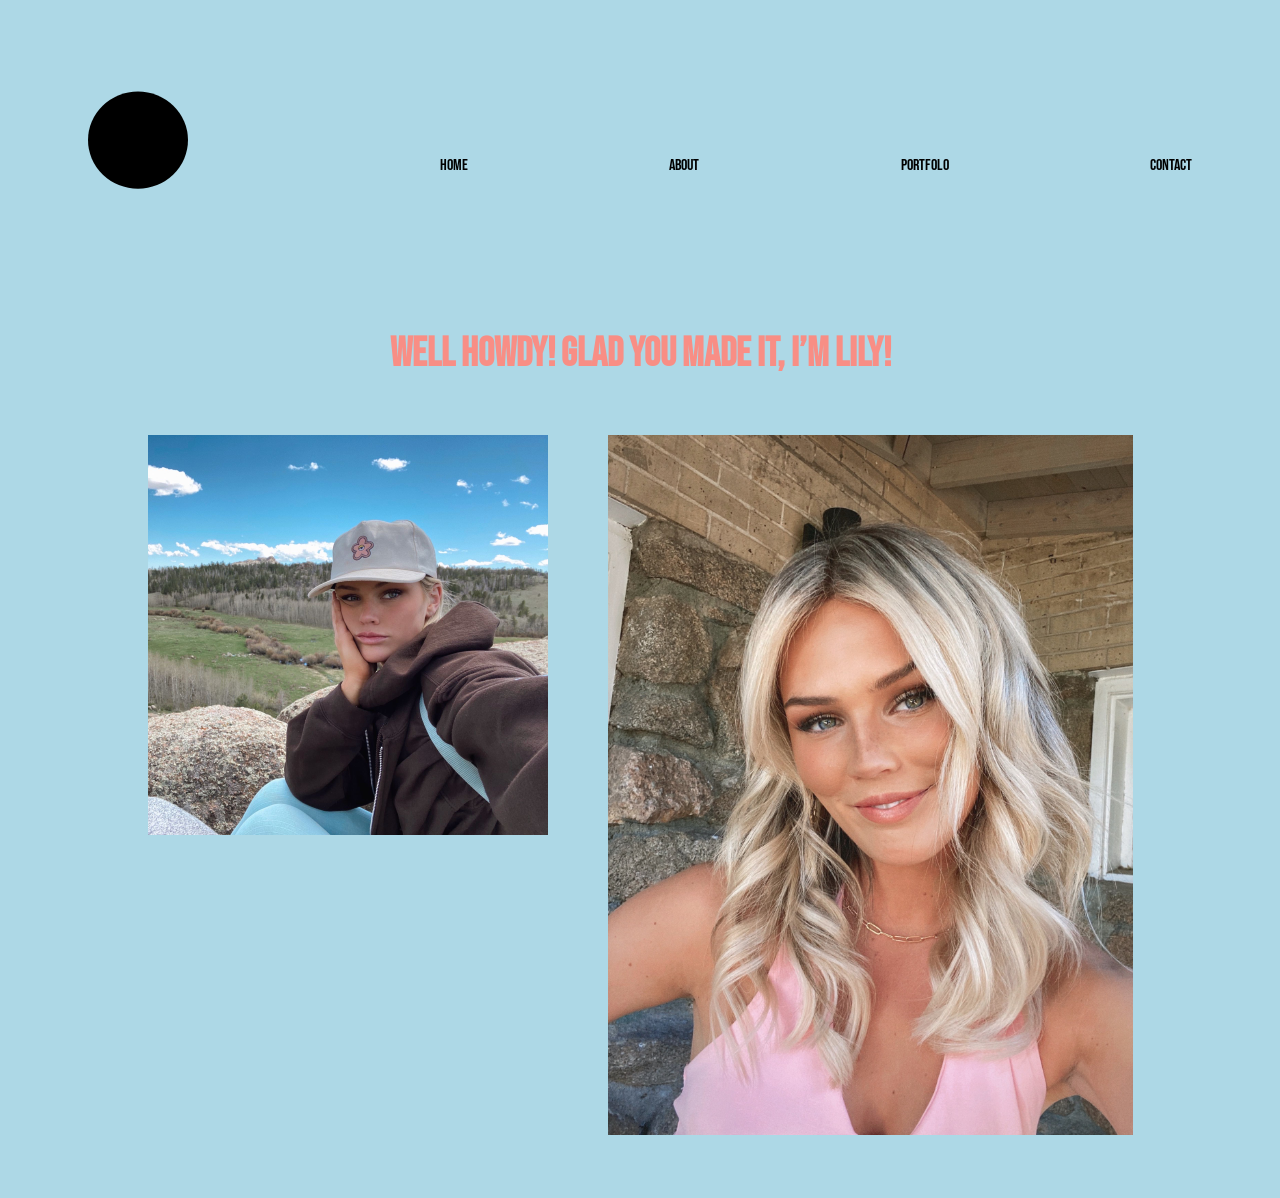
==== index.html @ a42d7c38 "Update index.html" ====
<!DOCTYPE html>
<html lang="en" dir="ltr">
  <head>
    <meta charset="utf-8">
    <title>Welcome to my page!!!!</title>
    <style>
       h1{text-align: center;}
       .cls-1 {
         fill: ##fcdc68;
       }

       .cls-2 {
         fill: #F88E85;
       }

       .cls-3 {
         fill: rgba(255,255,0,0.3);
       }
       .textdecoration{
         text-decoration: green wavy underline;
       }
     body{font-family: "Bebas Neue"}
     .textlocation{
       text-align: center;


     }

    </style>
    <link rel="stylesheet" href="./css/styles.css">
    <link rel="stylesheet" href="https://fonts.google.com/">

  </head>
  <body>
    <div class="textlocation">
    <div class="navbar">
      <div class="navbar-logo">
      <svg xmlns="http://www.w3.org/2000/svg" width="150" height="150" viewBox="0 0 213 203">
        <g id="Group_1" data-name="Group 1" transform="translate(-55 -66)">
          <ellipse id="Ellipse_1" data-name="Ellipse 1" class="cls-1" cx="71" cy="69" rx="71" ry="69" transform="translate(55 66)"/>

        </g>
      </svg>
      </div>


      <div class="navbar-a">
        <a href="index.html">HOME</a>
      </div>
      <div class="navbar-b">
        <a href="about.html">ABOUT</a>
      </div>
      <div class="navbar-c">
          <a href="portfolio.html">PORTFOLO</a>
      </div>
      <div class="navbar-d">
        <a href="contact.html">CONTACT</a>
      </div>
    </div>

    <h1>WELL HOWDY! GLAD YOU MADE IT, I’M LILY!</h1>
    <div class="images">
      <div class="images-1">
          <img height="400" src="img/me1.JPG" alt="me1">
      </div>
      <div class="images-2">
          <img height="700" src="img/me2.JPG " alt="me2">
      </div>
    </div>
  </body>
</html>
---- css/styles.css ----
@import url('https://fonts.googleapis.com/css2?family=Bebas+Neue&family=Quicksand:wght@300&display=swap');
p
{
  font-family: 'Bebas Neue';
  font-size: 20px;
  color: Black;
}
h1
{
  font-family: 'Bebas Neue';
    font-weight: 600;
    font-size: 40px;
      color: #F88E85;
    line-height: initial;
}
h3{
  font-family: 'Bebas Neue';
    font-weight: 600;
    font-size: 40px;
    color: #66BEC7;
    text-align: center;
    line-height: initial;
}
body
{
  background-color: lightblue;
  padding: 20px;
}

.navbar {
  display: flex;
  justify-content: space-between;
  align-items: center;
  font-family: 'Bebas Neue';
  color: black;
  text-decoration:none;
}
.navbar-logo{
  padding: 30px;
  display: inline;
}
.navbar-a a{
  padding: 30px;
  text-decoration: none;
  color: #000000;
}
.navbar-b a{
  padding: 30px;
  text-decoration:none;
  color: #000000;
}
.navbar-c a{
  padding:30px;
  text-decoration: none;
  color: #000000;
}
.navbar-d a{
  padding:30px;
  text-decoration: none;
  color: #000000;
}

.images{
  display:flex;
  justify-content: center;

}
.images-1{
padding:30px;
}
.images-2{
  padding:30px;
}


  @media screen and (min-width:400px) and (max-width: 700px) {
    .navbar {
      padding: 5px;
    }
    body{
      background-color: lightblue;
    }
  }
    @media screen and (max-width:1900px) and (min-width:1100px){
      .navbar{
        padding: 30px;
      }
      body{
        background-color: lightblue;
      }
    }
  .aboutme{
    display:flex;
    justify-content: flex-start;
    align-content: space-between;
    padding: 60px;
  }
  .aboutme-1{
    padding:0;
  }
  .aboutme-2{
  font-family: 'Bebas Neue';
  font-weight: 600;
  font-size: 20px;
  color: #FFAA05;
  padding: 30px;
  flex-direction: column;
}
.container div {
  font-family: 'Bebas Neue';
  font-weight: 600;
  font-size: 20px;
  color: black;
  padding: 30px;
}
.contactme{
  display: flex;
  justify-content: flex-start;
  flex-direction: column;
}
.contactme-h1{
  font-family: 'Bebas Neue';
  font-weight: 600;
  font-size: 20px;
  color: Black;
  padding: 0;
}
.contactme-h2{
  font-family: 'Bebas Neue';
  font-weight: 600;
  font-size: 25px;
  color: Black;
  padding: 0;
}
.contactme-h3{
  font-family: 'Bebas Neue';
  font-weight: 300;
  font-size: 15px;
  color: Black;
  padding: 0;
}
.contactme-h4{
  border: Black;
  margin: 6px;
}

form {
  font-family:'Bebas Neue';
  color: black;
}
input[type=text]{
  text-align: center;
  font-family: 'Bebas Neue';
  width: 30%;
  padding:12px 50px;
  margin: 8px 0;
  background-color: #FDD7B1;
  border:2px solid black;
  border-radius: 4px;
  color: #000000;
}
.portfolio{
  display: flex;
  justify-content: center;
}
.portfolio-1{
  padding: 30px;
}
.portfolio-2{
  padding: 30px;
}
.portfolio-3{
  padding: 30px;
}
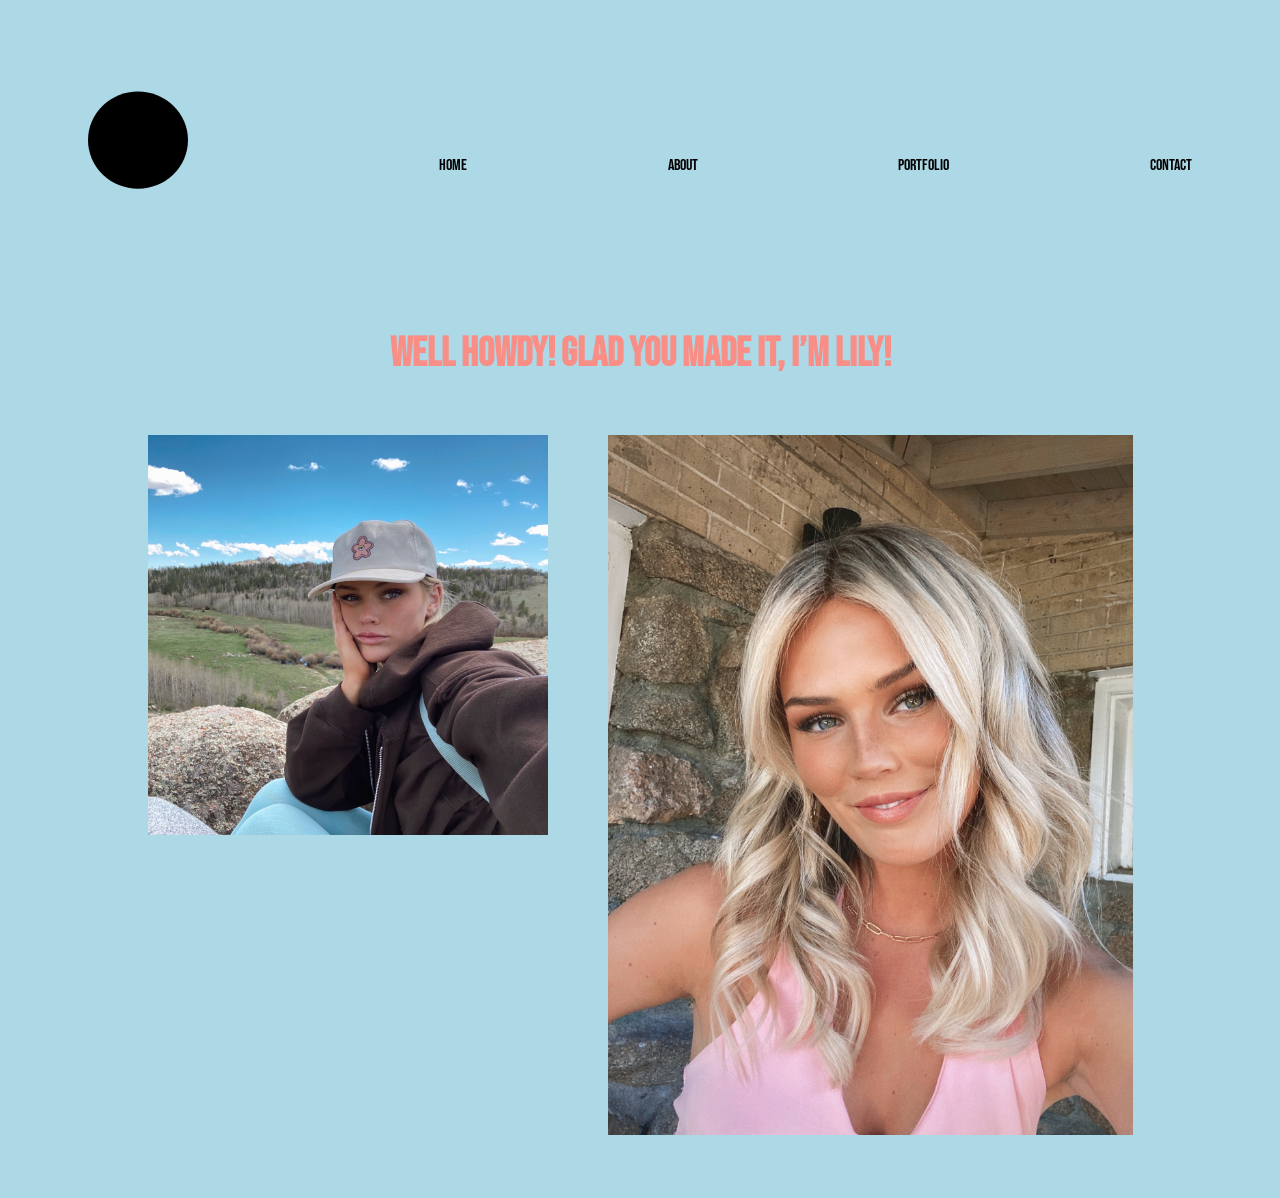
==== commit 5d498ec7: "update" ====
--- a/index.html
+++ b/index.html
@@ -45,16 +45,16 @@
 
 
       <div class="navbar-a">
-        <a href="index.html">HOME</a>
+        <a href="index.html">Home</a>
       </div>
       <div class="navbar-b">
-        <a href="about.html">ABOUT</a>
+        <a href="about.html">About</a>
       </div>
       <div class="navbar-c">
-          <a href="portfolio.html">PORTFOLO</a>
+          <a href="portfolio.html">Portfolio</a>
       </div>
       <div class="navbar-d">
-        <a href="contact.html">CONTACT</a>
+        <a href="contact.html">Contact</a>
       </div>
     </div>
 
--- a/css/styles.css
+++ b/css/styles.css
@@ -26,6 +26,8 @@
   background-color: lightblue;
   padding: 20px;
 }
+
+
 
 .navbar {
   display: flex;
@@ -89,6 +91,8 @@
         background-color: lightblue;
       }
     }
+
+
   .aboutme{
     display:flex;
     justify-content: flex-start;
@@ -118,30 +122,33 @@
   justify-content: flex-start;
   flex-direction: column;
 }
-.contactme-h1{
+.contact-h1{
   font-family: 'Bebas Neue';
   font-weight: 600;
   font-size: 20px;
   color: Black;
   padding: 0;
 }
-.contactme-h2{
+.contact-h2{
   font-family: 'Bebas Neue';
   font-weight: 600;
   font-size: 25px;
   color: Black;
   padding: 0;
 }
-.contactme-h3{
+.contact-h3{
   font-family: 'Bebas Neue';
   font-weight: 300;
   font-size: 15px;
   color: Black;
+  text-align: center;
+  justify-content: center;
   padding: 0;
 }
-.contactme-h4{
+.contact-h4{
   border: Black;
   margin: 6px;
+  justify-content: center;
 }
 
 form {
@@ -172,3 +179,15 @@
 .portfolio-3{
   padding: 30px;
 }
+.portfolio-4{
+  padding: 30px;
+}
+.portfolio-5{
+  padding: 30px;
+}
+.portfolio-6{
+  padding: 30px;
+}
+.portfolio-7{
+  padding: 30px;
+}
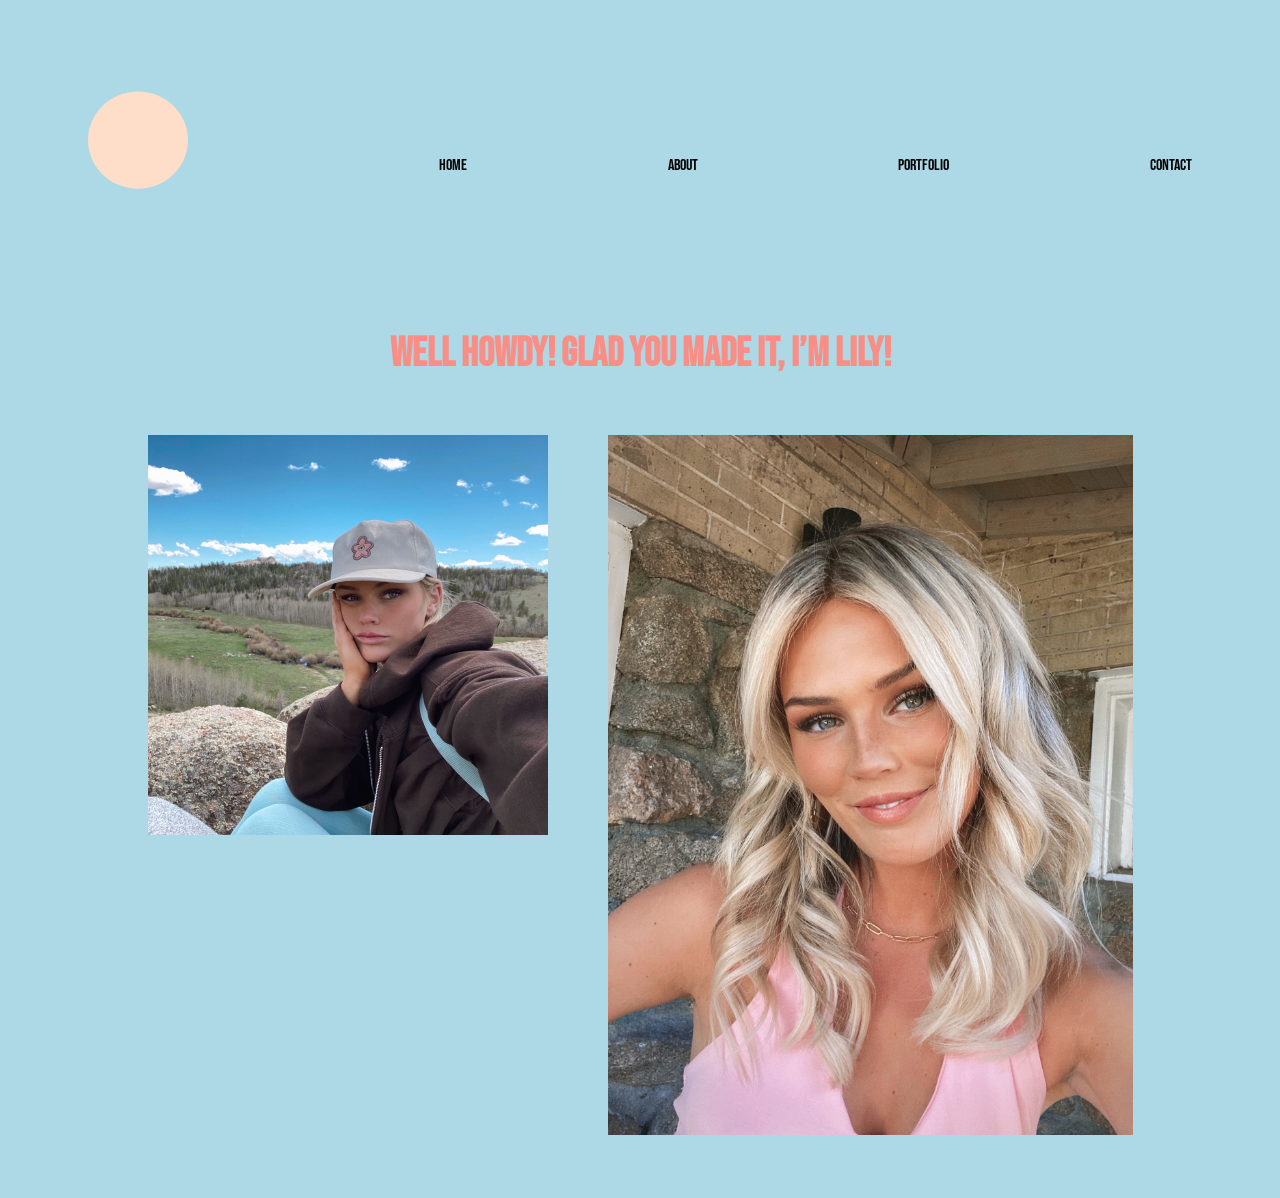
==== commit 5d59e431: "Update index.html" ====
--- a/index.html
+++ b/index.html
@@ -6,7 +6,7 @@
     <style>
        h1{text-align: center;}
        .cls-1 {
-         fill: ##fcdc68;
+         fill: #ffdec9;
        }
 
        .cls-2 {
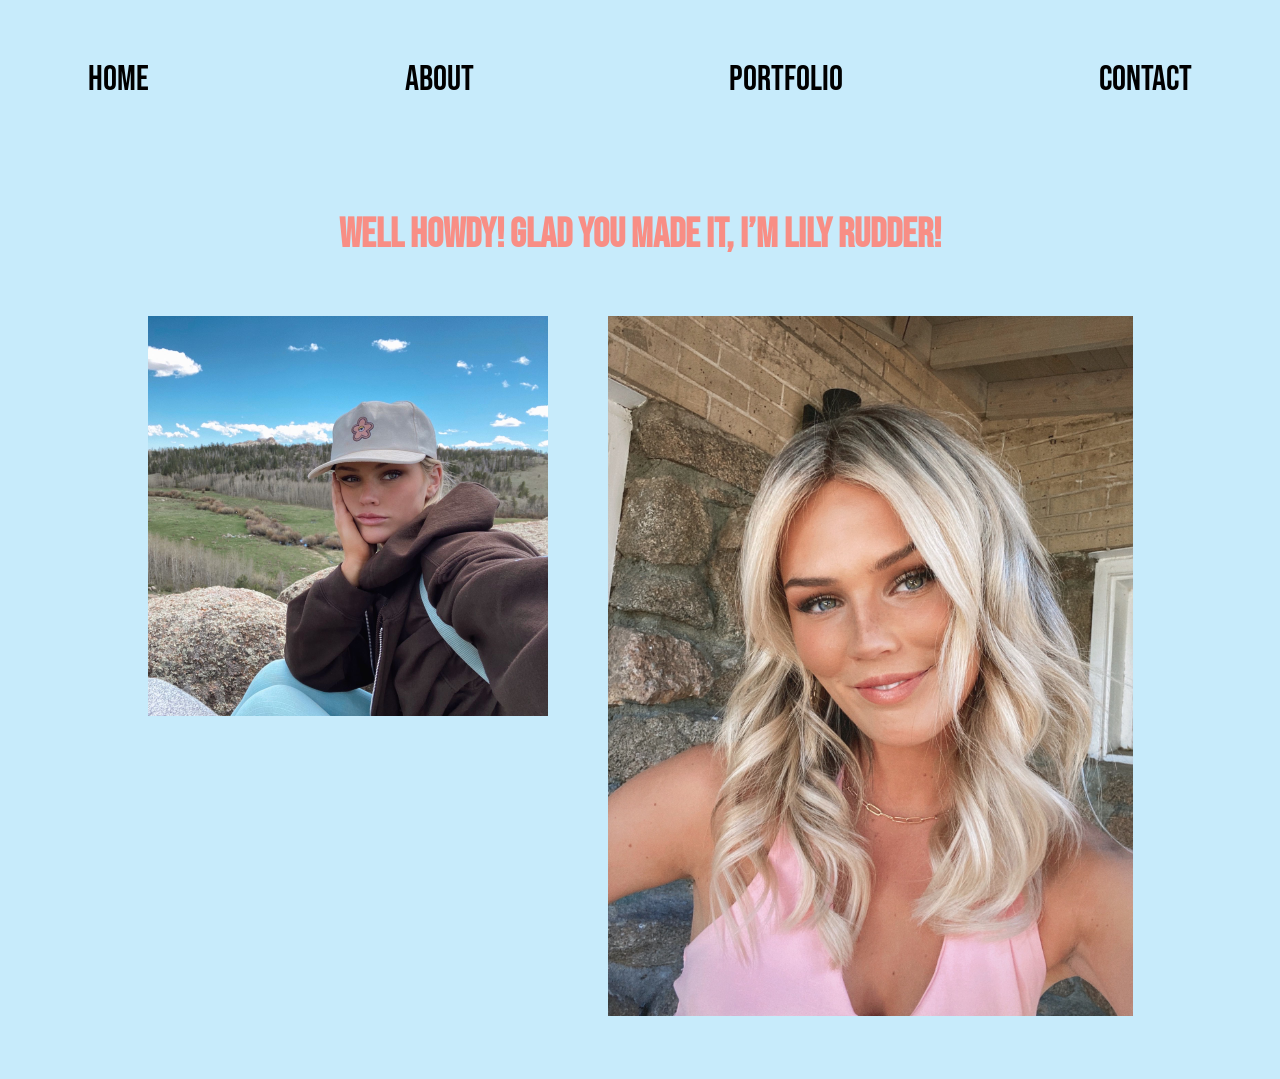
==== commit ea9ff9cd: "edits" ====
--- a/index.html
+++ b/index.html
@@ -2,6 +2,7 @@
 <html lang="en" dir="ltr">
   <head>
     <meta charset="utf-8">
+    <meta name="viewport" content="width=device-width, initial-scale=1.0">
     <title>Welcome to my page!!!!</title>
     <style>
        h1{text-align: center;}
@@ -34,14 +35,6 @@
   <body>
     <div class="textlocation">
     <div class="navbar">
-      <div class="navbar-logo">
-      <svg xmlns="http://www.w3.org/2000/svg" width="150" height="150" viewBox="0 0 213 203">
-        <g id="Group_1" data-name="Group 1" transform="translate(-55 -66)">
-          <ellipse id="Ellipse_1" data-name="Ellipse 1" class="cls-1" cx="71" cy="69" rx="71" ry="69" transform="translate(55 66)"/>
-
-        </g>
-      </svg>
-      </div>
 
 
       <div class="navbar-a">
@@ -58,7 +51,10 @@
       </div>
     </div>
 
-    <h1>WELL HOWDY! GLAD YOU MADE IT, I’M LILY!</h1>
+    <h1 class="intro">WELL HOWDY! GLAD YOU MADE IT, I’M LILY RUDDER!</h1>
+
+
+
     <div class="images">
       <div class="images-1">
           <img height="400" src="img/me1.JPG" alt="me1">
--- a/css/styles.css
+++ b/css/styles.css
@@ -1,8 +1,8 @@
 @import url('https://fonts.googleapis.com/css2?family=Bebas+Neue&family=Quicksand:wght@300&display=swap');
 p
 {
-  font-family: 'Bebas Neue';
-  font-size: 20px;
+  font-family: 'Quicksand', sans-serif;
+  font-size: 15px;
   color: Black;
 }
 h1
@@ -23,7 +23,7 @@
 }
 body
 {
-  background-color: lightblue;
+  background-color: #C7EBFB;
   padding: 20px;
 }
 
@@ -34,12 +34,10 @@
   justify-content: space-between;
   align-items: center;
   font-family: 'Bebas Neue';
-  color: black;
+  color: white;
+  font-size: 35px;
   text-decoration:none;
-}
-.navbar-logo{
-  padding: 30px;
-  display: inline;
+
 }
 .navbar-a a{
   padding: 30px;
@@ -74,23 +72,6 @@
   padding:30px;
 }
 
-
-  @media screen and (min-width:400px) and (max-width: 700px) {
-    .navbar {
-      padding: 5px;
-    }
-    body{
-      background-color: lightblue;
-    }
-  }
-    @media screen and (max-width:1900px) and (min-width:1100px){
-      .navbar{
-        padding: 30px;
-      }
-      body{
-        background-color: lightblue;
-      }
-    }
 
 
   .aboutme{
@@ -101,6 +82,7 @@
   }
   .aboutme-1{
     padding:0;
+    text-align: center;
   }
   .aboutme-2{
   font-family: 'Bebas Neue';
@@ -191,3 +173,129 @@
 .portfolio-7{
   padding: 30px;
 }
+
+.intro{
+  margin-top: 80px;
+}
+
+/*SLIDESHOW CODE STARTS HERE */
+
+* {box-sizing:border-box}
+
+/* Slideshow container */
+.slideshow-container {
+  max-width: 500px;
+  position: relative;
+  margin: auto;
+}
+
+/* Hide the images by default */
+.mySlides {
+  display: none;
+}
+
+/* Next & previous buttons */
+.prev, .next {
+  cursor: pointer;
+  position: absolute;
+  top: 50%;
+  width: auto;
+  margin-top: -22px;
+  padding: 16px;
+  color: white;
+  font-weight: bold;
+  font-size: 18px;
+  transition: 0.6s ease;
+  border-radius: 0 3px 3px 0;
+  user-select: none;
+}
+
+/* Position the "next button" to the right */
+.next {
+  right: 0;
+  border-radius: 3px 0 0 3px;
+}
+
+/* On hover, add a black background color with a little bit see-through */
+.prev:hover, .next:hover {
+  background-color: rgba(0,0,0,0.8);
+}
+
+/* Caption text */
+.text {
+  color: #f2f2f2;
+  font-size: 15px;
+  padding: 8px 12px;
+  position: absolute;
+  bottom: 8px;
+  width: 100%;
+  text-align: center;
+}
+
+/* Number text (1/3 etc) */
+.numbertext {
+  color: #f2f2f2;
+  font-size: 12px;
+  padding: 8px 12px;
+  position: absolute;
+  top: 0;
+}
+
+/* The dots/bullets/indicators */
+.dot {
+  cursor: pointer;
+  height: 15px;
+  width: 15px;
+  margin: 0 2px;
+  background-color: #bbb;
+  border-radius: 50%;
+  display: inline-block;
+  transition: background-color 0.6s ease;
+}
+
+.active, .dot:hover {
+  background-color: #717171;
+}
+
+/* Fading animation */
+.fade {
+  animation-name: fade;
+  animation-duration: 1.5s;
+}
+
+@keyframes fade {
+  from {opacity: .4}
+  to {opacity: 1}
+}
+
+@media screen and (max-width: 700px) {
+  .navbar {
+    padding: 5px;
+    flex-direction: column;
+  }
+  .aboutme {
+    flex-direction: column;
+    padding: 10px;
+  }
+  .aboutme-2{
+  font-size: 36px;
+  padding: 10px;
+}
+.images{
+  flex-direction: column;
+}
+.navbar div a {
+  padding: 0;
+}
+  body{
+    background-color: #C7EBFB;
+  }
+}
+  @media screen and (max-width:1900px) and (min-width:1100px){
+    .navbar{
+      padding: 30px;
+    }
+    body{
+      background-color: #C7EBFB;
+    }
+  }
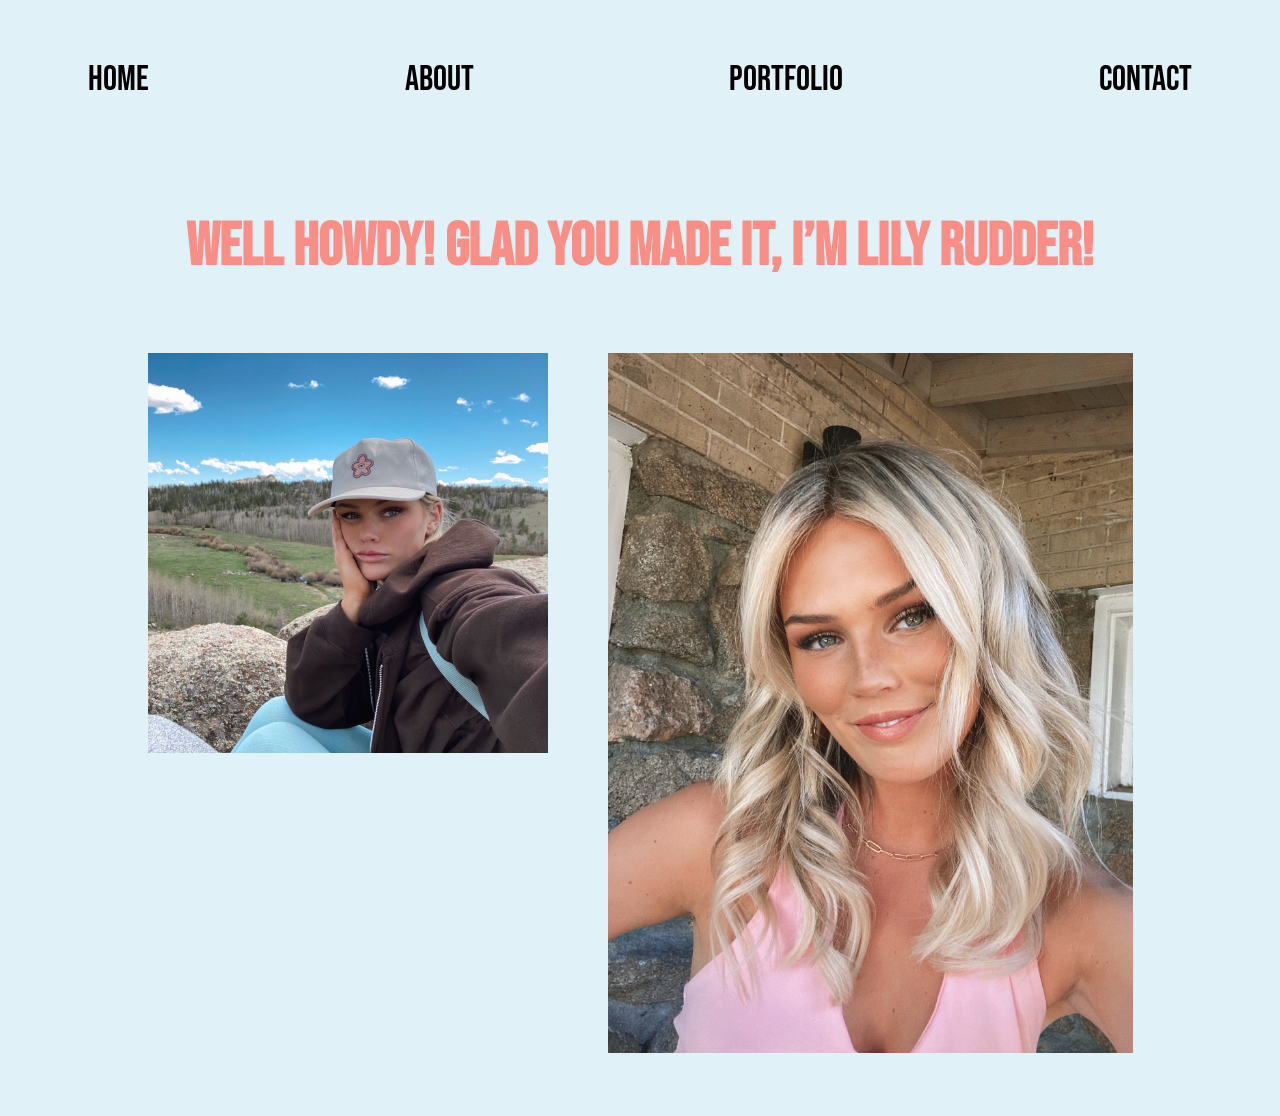
==== commit 6ab00255: "portfolio" ====
--- a/index.html
+++ b/index.html
@@ -59,6 +59,7 @@
       <div class="images-1">
           <img height="400" src="img/me1.JPG" alt="me1">
       </div>
+
       <div class="images-2">
           <img height="700" src="img/me2.JPG " alt="me2">
       </div>
--- a/css/styles.css
+++ b/css/styles.css
@@ -9,7 +9,7 @@
 {
   font-family: 'Bebas Neue';
     font-weight: 600;
-    font-size: 40px;
+    font-size: 60px;
       color: #F88E85;
     line-height: initial;
 }
@@ -23,7 +23,7 @@
 }
 body
 {
-  background-color: #C7EBFB;
+  background-color: #E0F2F7;
   padding: 20px;
 }
 
@@ -87,7 +87,7 @@
   .aboutme-2{
   font-family: 'Bebas Neue';
   font-weight: 600;
-  font-size: 20px;
+  font-size: 40px;
   color: #FFAA05;
   padding: 30px;
   flex-direction: column;
@@ -288,7 +288,7 @@
   padding: 0;
 }
   body{
-    background-color: #C7EBFB;
+    background-color: #E0F2F7;
   }
 }
   @media screen and (max-width:1900px) and (min-width:1100px){
@@ -296,6 +296,6 @@
       padding: 30px;
     }
     body{
-      background-color: #C7EBFB;
+      background-color: #E0F2F7;
     }
   }
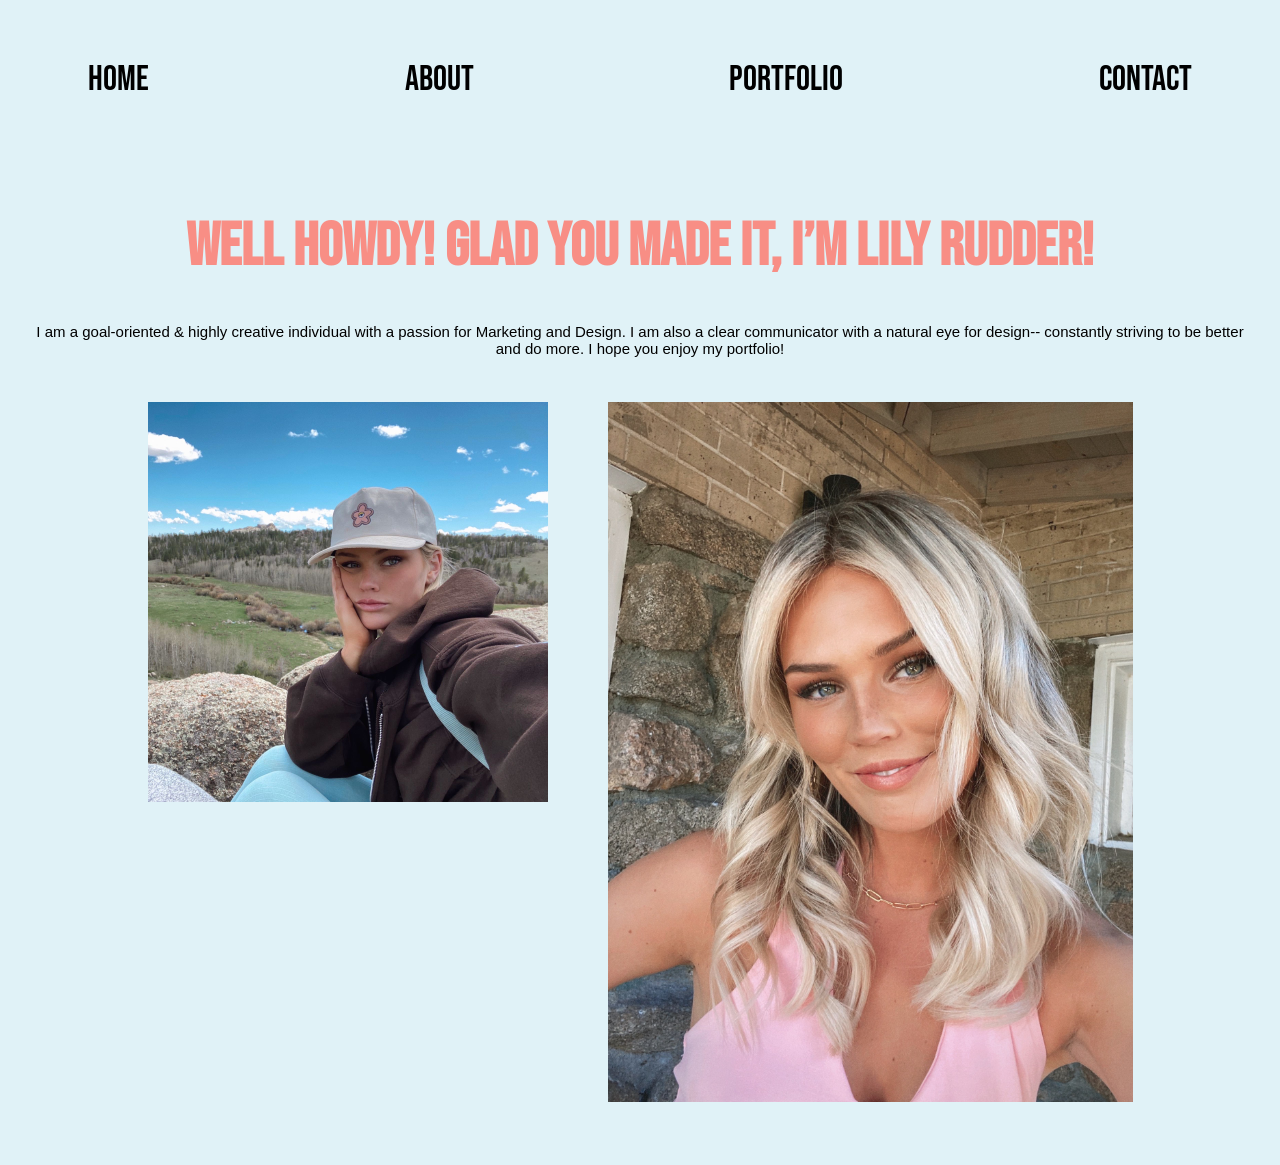
==== commit 5dfc4714: "text" ====
--- a/index.html
+++ b/index.html
@@ -52,7 +52,7 @@
     </div>
 
     <h1 class="intro">WELL HOWDY! GLAD YOU MADE IT, I’M LILY RUDDER!</h1>
-
+  <p>I am a goal-oriented & highly creative individual with a passion for Marketing and Design. I am also a clear communicator with a natural eye for design-- constantly striving to be better and do more. I hope you enjoy my portfolio!</p>
 
 
     <div class="images">
--- a/css/styles.css
+++ b/css/styles.css
@@ -151,6 +151,7 @@
 .portfolio{
   display: flex;
   justify-content: center;
+  text-align: center;
 }
 .portfolio-1{
   padding: 30px;
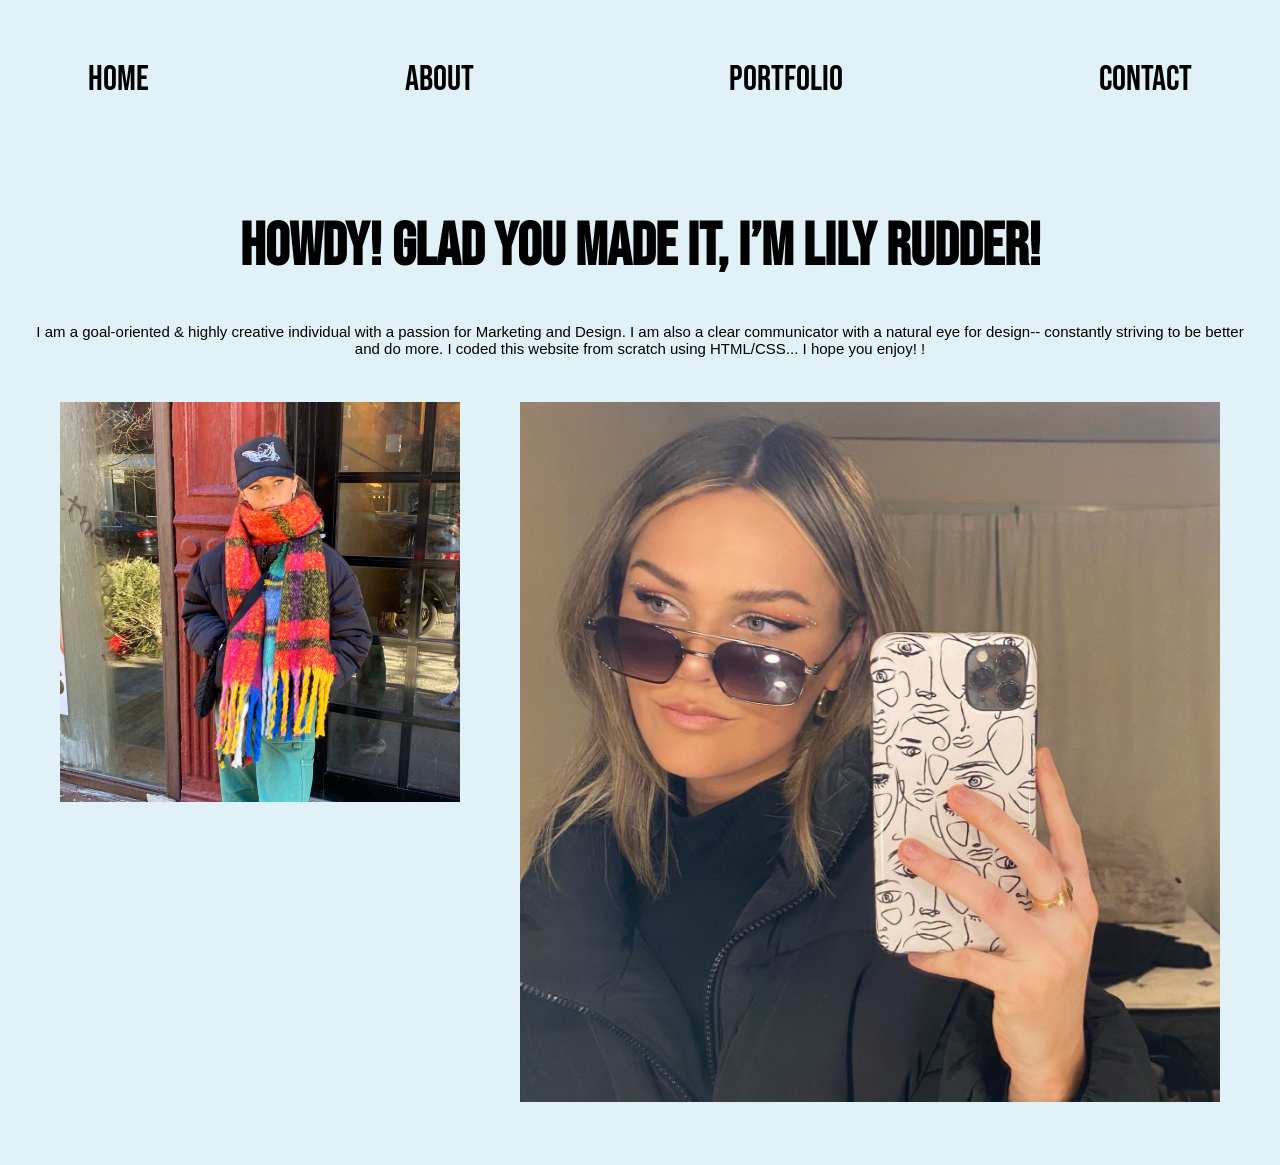
==== commit a5720d65: "update" ====
--- a/index.html
+++ b/index.html
@@ -51,17 +51,17 @@
       </div>
     </div>
 
-    <h1 class="intro">WELL HOWDY! GLAD YOU MADE IT, I’M LILY RUDDER!</h1>
-  <p>I am a goal-oriented & highly creative individual with a passion for Marketing and Design. I am also a clear communicator with a natural eye for design-- constantly striving to be better and do more. I hope you enjoy my portfolio!</p>
+    <h1 class="intro">HOWDY! GLAD YOU MADE IT, I’M LILY RUDDER!</h1>
+  <p>I am a goal-oriented & highly creative individual with a passion for Marketing and Design. I am also a clear communicator with a natural eye for design-- constantly striving to be better and do more. I coded this website from scratch using HTML/CSS... I hope you enjoy! !</p>
 
 
     <div class="images">
       <div class="images-1">
-          <img height="400" src="img/me1.JPG" alt="me1">
+          <img height="400" src="img/me3.JPG" alt="me1">
       </div>
 
       <div class="images-2">
-          <img height="700" src="img/me2.JPG " alt="me2">
+          <img height="700" src="img/me4.JPG " alt="me2">
       </div>
     </div>
   </body>
--- a/css/styles.css
+++ b/css/styles.css
@@ -10,7 +10,7 @@
   font-family: 'Bebas Neue';
     font-weight: 600;
     font-size: 60px;
-      color: #F88E85;
+      color: Black;
     line-height: initial;
 }
 h3{
@@ -23,7 +23,7 @@
 }
 body
 {
-  background-color: #E0F2F7;
+  background-color: #FBF2E7;
   padding: 20px;
 }
 
@@ -151,7 +151,6 @@
 .portfolio{
   display: flex;
   justify-content: center;
-  text-align: center;
 }
 .portfolio-1{
   padding: 30px;
